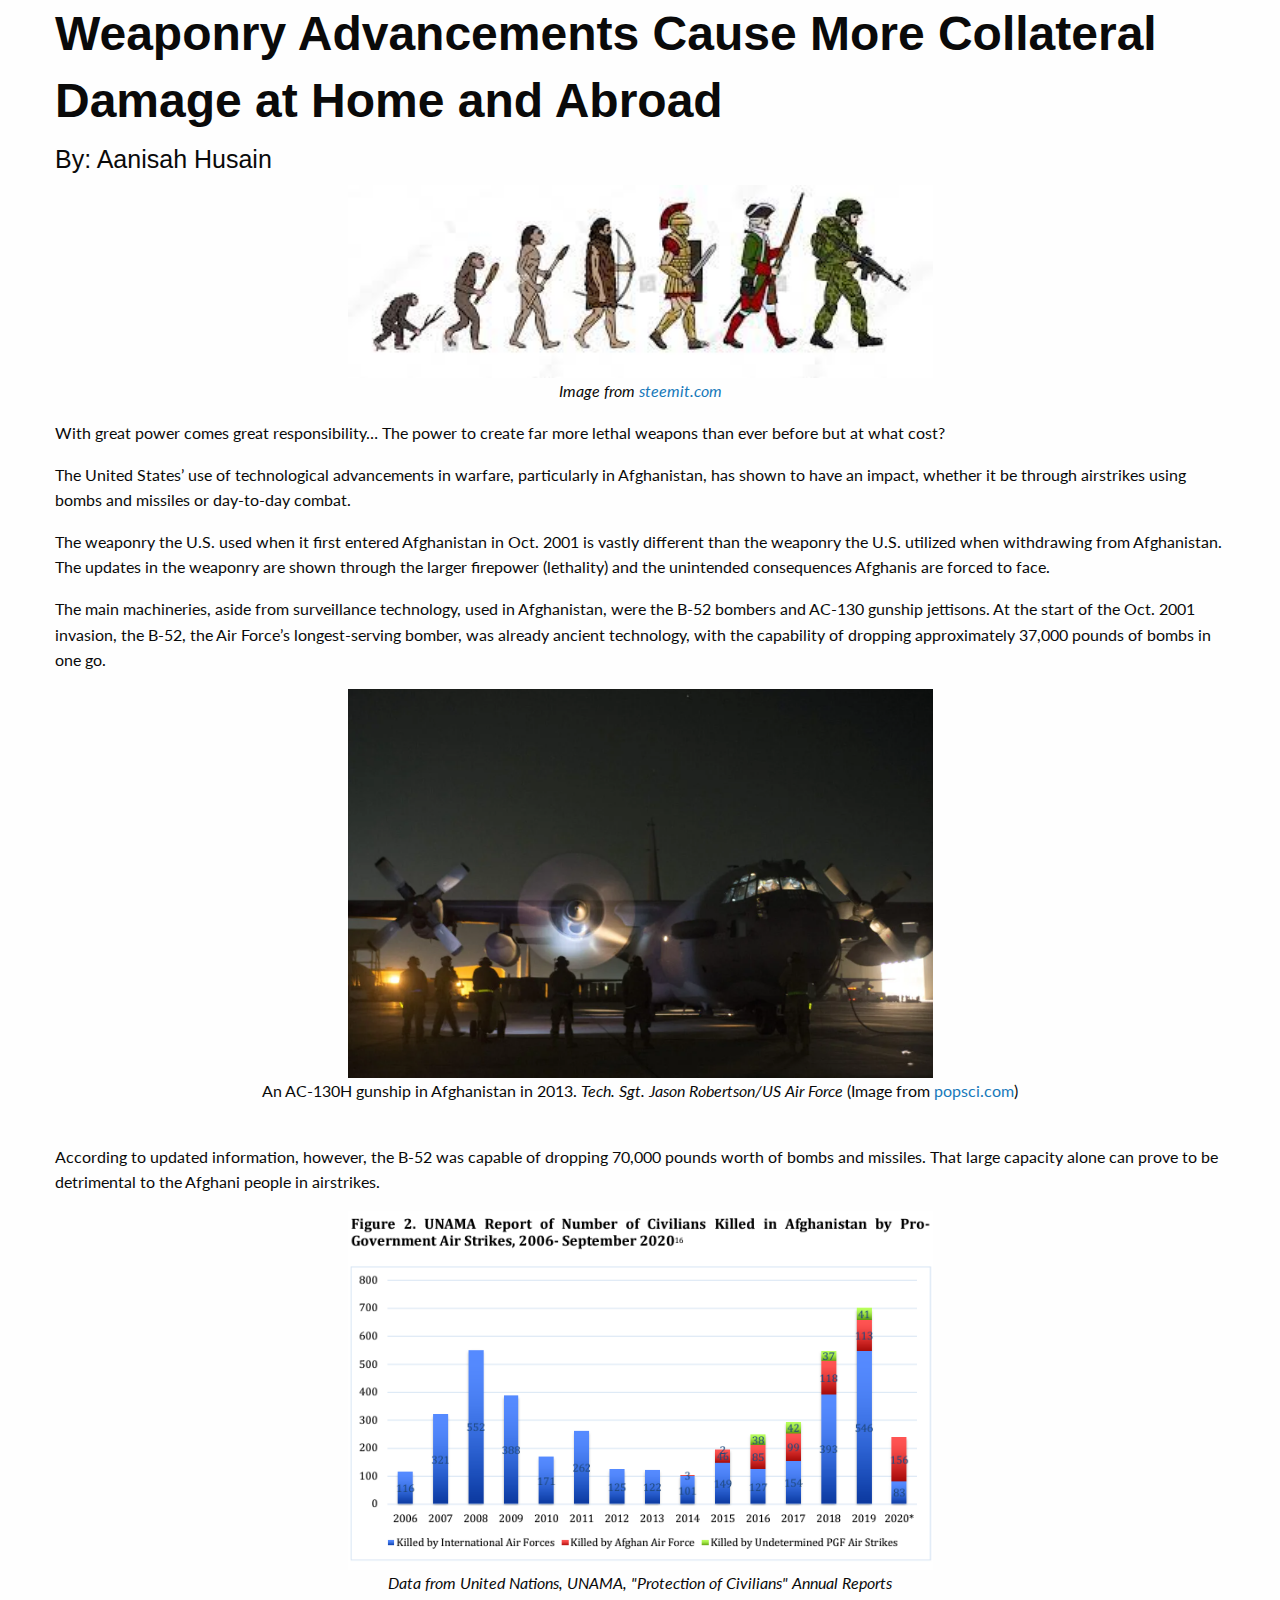
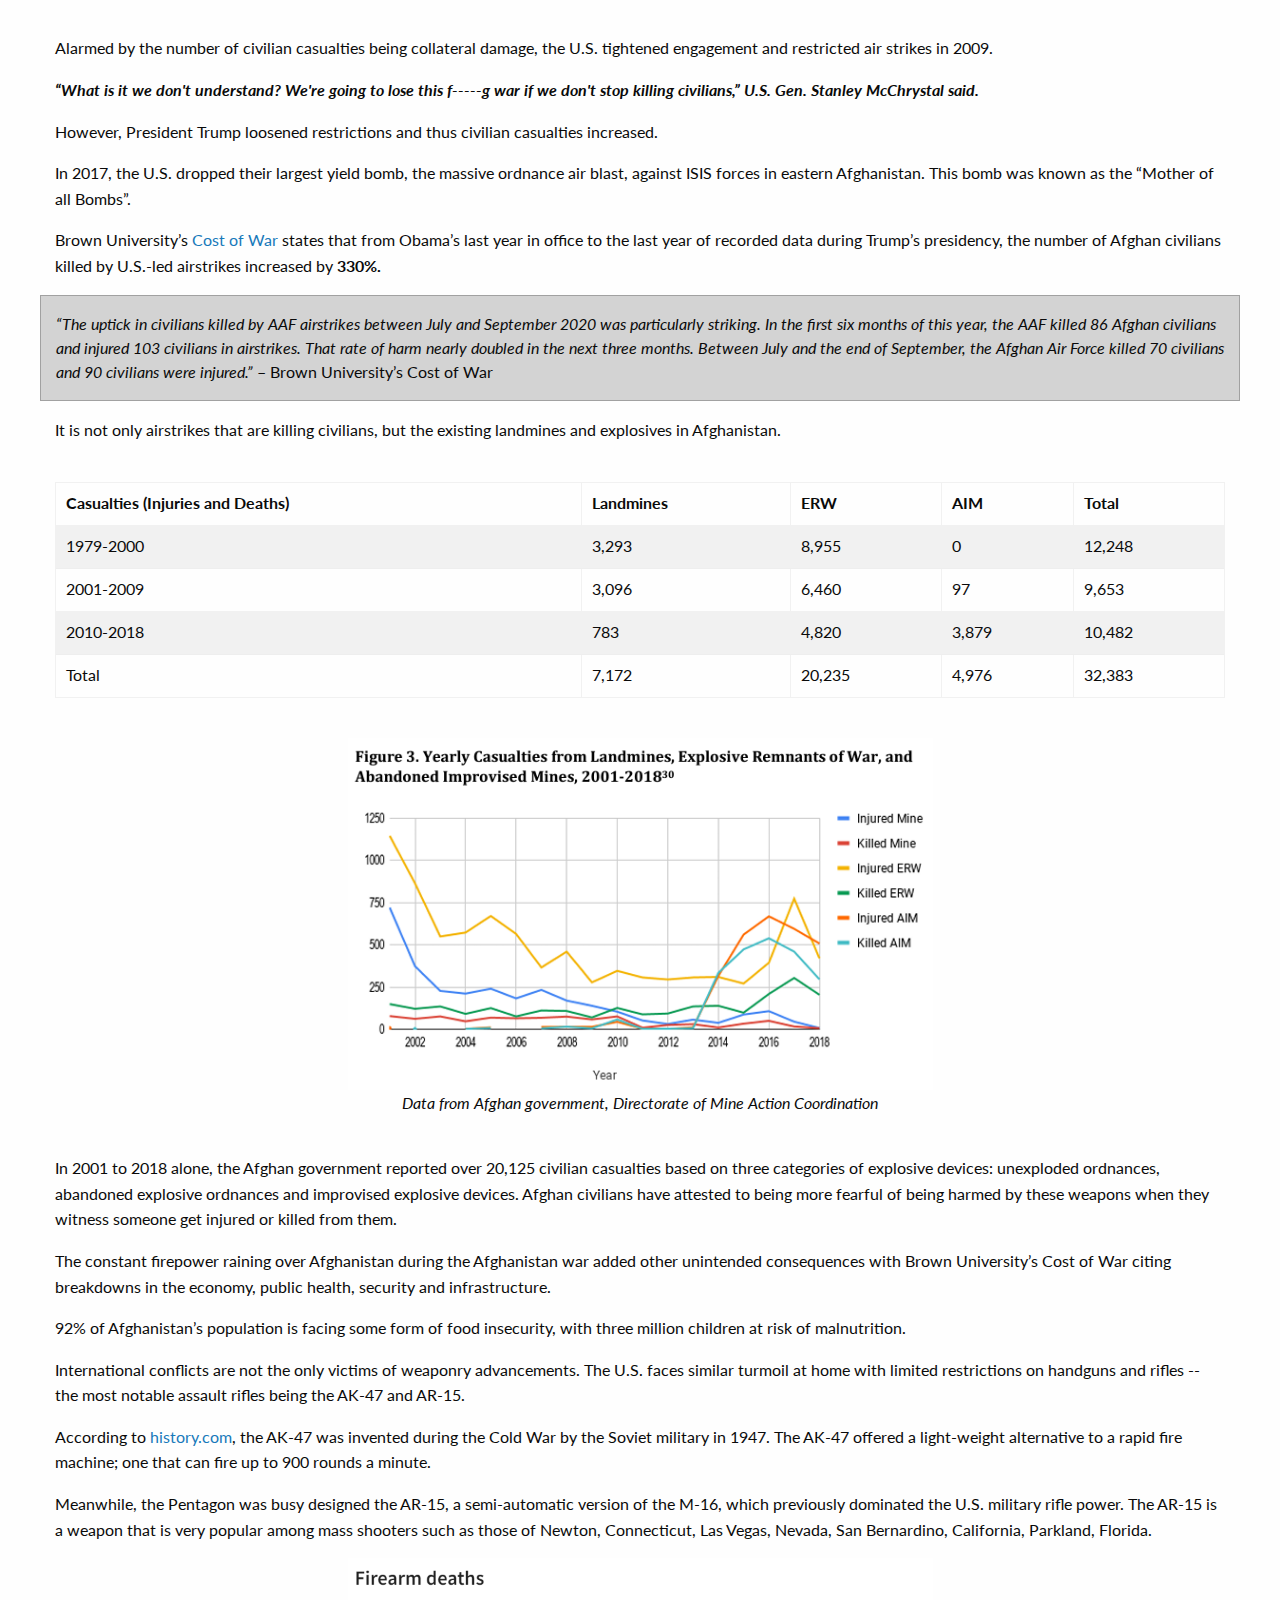
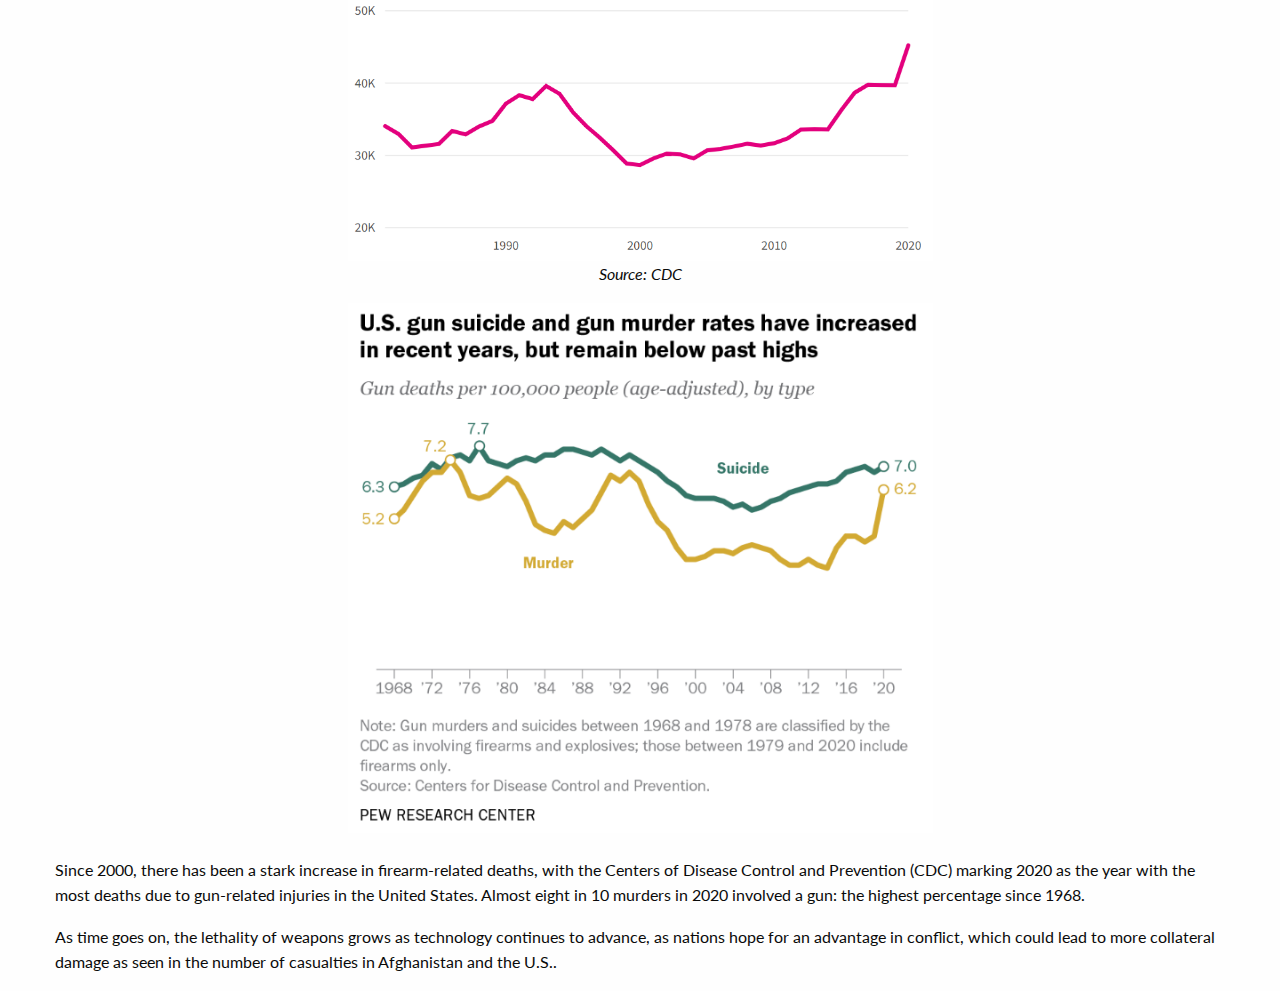
==== JOUR352_Final/index.html @ 3b139678 "Add files via upload" ====
<!doctype html>
<html class="no-js" lang="en" dir="ltr">
  <head>
    <meta charset="utf-8">
    <meta http-equiv="x-ua-compatible" content="ie=edge">
    <meta name="viewport" content="width=device-width, initial-scale=1.0">
    <title>Advancement of Weaponry Impact</title>
    <link rel="stylesheet" href="css/foundation.css">
    <link rel="stylesheet" href="css/app.css">

    <!--fonts-->
    <link rel="preconnect" href="https://fonts.googleapis.com">
    <link rel="preconnect" href="https://fonts.gstatic.com" crossorigin>
    <link href="https://fonts.googleapis.com/css2?family=Lato&display=swap" rel="stylesheet">
  </head>
<body>

  <!--This starts the overall grid-->
    <div class="grid-container">

  <!--This starts the single container-->
      <div class="grid-x grid-padding-x">
        <div class="large-12 cell">
          <h1><strong>Weaponry Advancements Cause More Collateral Damage at Home and Abroad</strong></h1>
          <h4>By: Aanisah Husain</h4>
        </div>

  <!--header image box-->
        <div class="large-12 medium-12 small-12 cell">
          <img src="images/weaponry_advancement.jpg" alt="weaponry evolution" title="weaponry evolution" class="center">
          <p align="center"><em>Image from <a href="https://steemit.com/steemiteducation/@olivercuico/a-brief-history-and-evolution-of-human-weaponry" target="_blank">steemit.com</a></em></p>
        </div>
  <!--end header image box-->

        <div class="large-12 medium-12 small-12 cell">
          <p>With great power comes great responsibility… The power to create far more lethal weapons than ever before but at what cost?</p>

          <p>The United States’ use of technological advancements in warfare, particularly in Afghanistan, has shown to have an impact, whether it be through airstrikes using bombs and missiles or day-to-day combat.</p>

          <p>The weaponry the U.S. used when it first entered Afghanistan in Oct. 2001 is vastly different than the weaponry the U.S. utilized when withdrawing from Afghanistan. The updates in the weaponry are shown through the larger firepower (lethality) and the unintended consequences Afghanis are forced to face.</p>

          <p>The main machineries, aside from surveillance technology, used in Afghanistan, were the B-52 bombers and AC-130 gunship jettisons. At the start of the Oct. 2001 invasion, the B-52, the Air Force’s longest-serving bomber, was already ancient technology, with the capability of dropping approximately 37,000 pounds of bombs in one go.</p>

          <img src="images/AC_130.png" title="AC-130H" alt="AC-130H" class="center">
          <p align="center"c>An AC-130H gunship in Afghanistan in 2013. <em>Tech. Sgt. Jason Robertson/US Air Force</em> (Image from <a href="https://www.popsci.com/technology/timeline-us-airborne-tools-of-war-afghanistan/" target="_blank">popsci.com</a>)</p>

          <br>

          <p>According to updated information, however, the B-52 was capable of dropping 70,000 pounds worth of bombs and missiles. That large capacity alone can prove to be detrimental to the Afghani people in airstrikes.</p>

          <img src="images/Air_Strike_Casualties.png" alt="Air Strike Casualties graph" title="Air Strike Casualties graph" class="center">
          <p align="center"><em>Data from United Nations, UNAMA, "Protection of Civilians" Annual Reports</em></p>

          <br>

          <p>Alarmed by the number of civilian casualties being collateral damage, the U.S. tightened engagement and restricted air strikes in 2009.</p>

          <p><strong><em>“What is it we don't understand? We're going to lose this f-----g war if we don't stop killing civilians,” U.S. Gen. Stanley McChrystal said.</em></strong></p>

          <p>However, President Trump loosened restrictions and thus civilian casualties increased.</p>

          <p>In 2017, the U.S. dropped their largest yield bomb, the massive ordnance air blast, against ISIS forces in eastern Afghanistan. This bomb was known as the “Mother of all Bombs”.</p>

          <p>Brown University’s <a href="https://watson.brown.edu/costsofwar/files/cow/imce/papers/2020/Rising Civilian Death Toll in Afghanistan_Costs of War_Dec 7 2020.pdf" target="_blank">Cost of War</a> states that from Obama’s last year in office to the last year of recorded data during Trump’s presidency, the number of Afghan civilians killed by U.S.-led airstrikes increased by <strong>330%.</strong></p>
        </div>

        <div class="large-12 medium-12 small-12 cell callout">
          <em>“The uptick in civilians killed by AAF airstrikes between July and September 2020 was particularly striking. In the first six months of this year, the AAF killed 86 Afghan civilians and injured 103 civilians in airstrikes. That rate of harm nearly doubled in the next three months. Between July and the end of September, the Afghan Air Force killed 70 civilians and 90 civilians were injured.”</em> – Brown University’s Cost of War
        </div>

        <div class="large-12 medium-12 small-12 cell">
          <p>It is not only airstrikes that are killing civilians, but the existing landmines and explosives in Afghanistan.</p>

          <br>

          <table width="100%" border="5" style="border: solid 1px black;">
            <tr>
              <td><strong>Casualties (Injuries and Deaths)</strong></td>
              <td><strong>Landmines</strong></td>
              <td><strong>ERW</strong></td>
              <td><strong>AIM</strong></td>
              <td><strong>Total</strong></td>
            </tr>
            <tr>
              <td>1979-2000</td>
              <td>3,293</td>
              <td>8,955</td>
              <td>0</td>
              <td>12,248</td>
            </tr>
            <tr>
              <td>2001-2009</td>
              <td>3,096</td>
              <td>6,460</td>
              <td>97</td>
              <td>9,653</td>
            </tr>
            <tr>
              <td>2010-2018</td>
              <td>783</td>
              <td>4,820</td>
              <td>3,879</td>
              <td>10,482</td>
            </tr>
            <tr>
              <td>Total</td>
              <td>7,172</td>
              <td>20,235</td>
              <td>4,976</td>
              <td>32,383</td>
            </tr>
          </table>

          <br>

          <img src="images/Mines_Casualties.png" class="center">
          <p align="center"><em>Data from Afghan government, Directorate of Mine Action Coordination</em></p>

          <br>

          <p>In 2001 to 2018 alone, the Afghan government reported over 20,125 civilian casualties based on three categories of explosive devices: unexploded ordnances, abandoned explosive ordnances and improvised explosive devices. Afghan civilians have attested to being more fearful of being harmed by these weapons when they witness someone get injured or killed from them.</p>

          <p>The constant firepower raining over Afghanistan during the Afghanistan war added other unintended consequences with Brown University’s Cost of War citing breakdowns in the economy, public health, security and infrastructure.</p>

          <p>92% of Afghanistan’s population is facing some form of food insecurity, with three million children at risk of malnutrition.</p>

          <p>International conflicts are not the only victims of weaponry advancements. The U.S. faces similar turmoil at home with limited restrictions on handguns and rifles -- the most notable assault rifles being the AK-47 and AR-15.</p>

          <p>According to <a href="https://www.history.com/topics/inventions/firearms" target="_blank">history.com</a>, the AK-47 was invented during the Cold War by the Soviet military in 1947. The AK-47 offered a light-weight alternative to a rapid fire machine; one that can fire up to 900 rounds a minute.</p>

          <p>Meanwhile, the Pentagon was busy designed the AR-15, a semi-automatic version of the M-16, which previously dominated the U.S. military rifle power. The AR-15 is a weapon that is very popular among mass shooters such as those of Newton, Connecticut, Las Vegas, Nevada, San Bernardino, California, Parkland, Florida.</p>

          <img src="images/Firearm_Deaths.png" alt="Firearm Deaths" title="Firearm Deaths" class="center">
          <p align="center"><em>Source: CDC</em></p>

          <img src="images/gun_deaths_100k.png" alt="gun deaths per 100k" title="gun deaths per 100k" class="center">

          <br>
          <p>Since 2000, there has been a stark increase in firearm-related deaths, with the Centers of Disease Control and Prevention (CDC) marking 2020 as the year with the most deaths due to gun-related injuries in the United States. Almost eight in 10 murders in 2020 involved a gun: the highest percentage since 1968.</p>

          <p>As time goes on, the lethality of weapons grows as technology continues to advance, as nations hope for an advantage in conflict, which could lead to more collateral damage as seen in the number of casualties in Afghanistan and the U.S.. </p>
        </div>

      </div>
    </div>


    <script src="js/vendor/jquery.js"></script>
    <script src="js/vendor/what-input.js"></script>
    <script src="js/vendor/foundation.js"></script>
    <script src="js/app.js"></script>
  </body>
</html>
---- JOUR352_Final/css/app.css ----
.center {
    display: block;
    margin-left: auto;
    margin-right: auto;
    width: 50%;
  }

  .callout {
    position: relative;
    margin: 0 0 1rem 0;
    padding: 1rem;
    border: 1px solid rgba(10, 10, 10, 0.25);
    border-radius: 0;
    background-color:#D3D3D3;
    color: #0a0a0a; 
}

body {
    font-family: 'Lato', sans-serif;
}
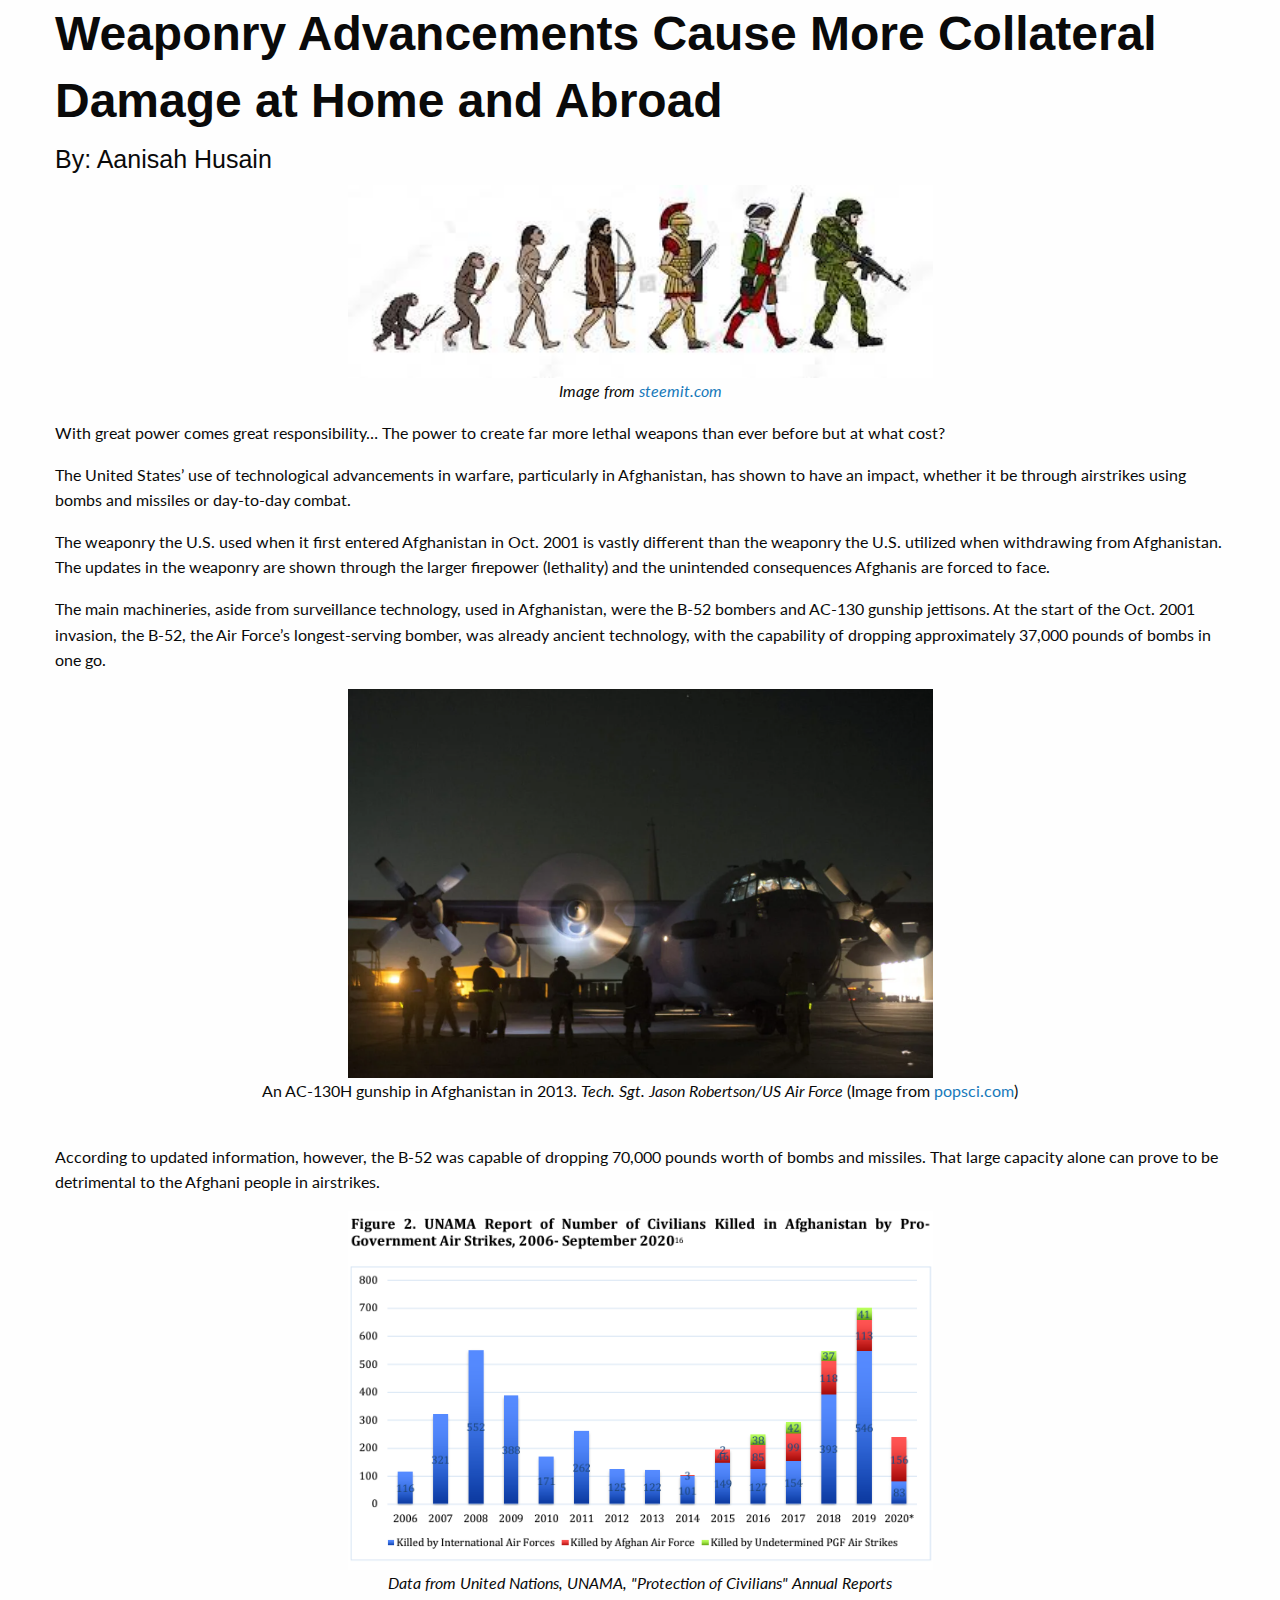
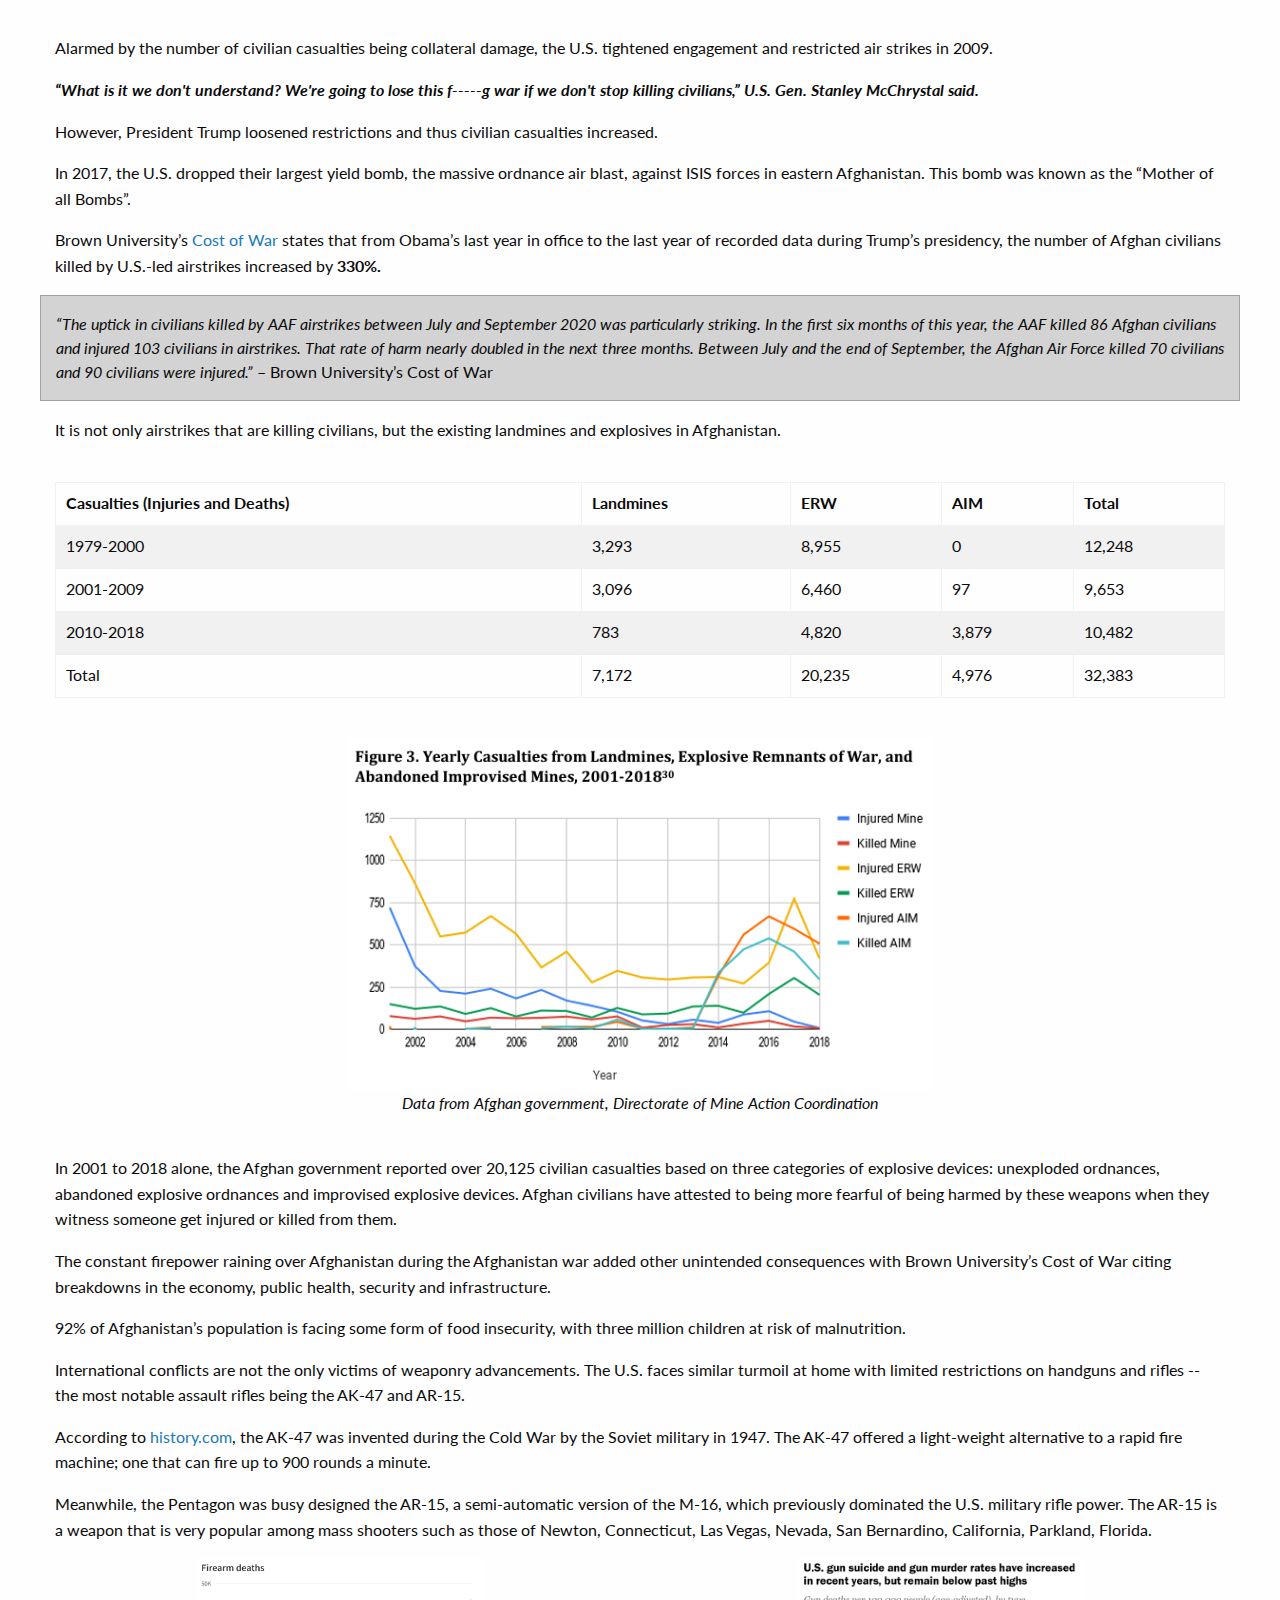
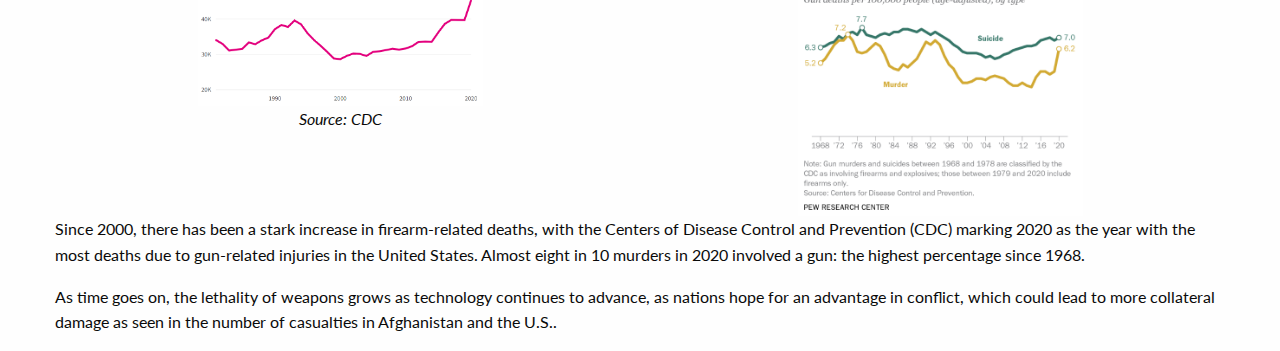
==== commit dc41e47a: "Add files via upload" ====
--- a/JOUR352_Final/index.html
+++ b/JOUR352_Final/index.html
@@ -12,6 +12,28 @@
     <link rel="preconnect" href="https://fonts.googleapis.com">
     <link rel="preconnect" href="https://fonts.gstatic.com" crossorigin>
     <link href="https://fonts.googleapis.com/css2?family=Lato&display=swap" rel="stylesheet">
+
+    
+  <!-- HTML Meta Tags -->
+  <title>Advancement of Weaponry Impact</title>
+  <meta name="description" content="Time has caused weaponry to become more lethal and thus causing more collateral damage.">
+
+  <!-- Facebook Meta Tags -->
+  <meta property="og:url" content="https://aanisahhusain.github.io/JOUR352_Final/">
+  <meta property="og:type" content="website">
+  <meta property="og:title" content="Advancement of Weaponry Impact">
+  <meta property="og:description" content="Time has caused weaponry to become more lethal and thus causing more collateral damage.">
+  <meta property="og:image" content="">
+
+  <!-- Twitter Meta Tags -->
+  <meta name="twitter:card" content="summary_large_image">
+  <meta property="twitter:domain" content="aanisahhusain.github.io">
+  <meta property="twitter:url" content="https://aanisahhusain.github.io/JOUR352_Final/">
+  <meta name="twitter:title" content="Advancement of Weaponry Impact">
+  <meta name="twitter:description" content="Time has caused weaponry to become more lethal and thus causing more collateral damage.">
+  <meta name="twitter:image" content="">
+
+  <!-- Meta Tags Generated via https://www.opengraph.xyz -->
   </head>
 <body>
 
@@ -129,13 +151,18 @@
           <p>According to <a href="https://www.history.com/topics/inventions/firearms" target="_blank">history.com</a>, the AK-47 was invented during the Cold War by the Soviet military in 1947. The AK-47 offered a light-weight alternative to a rapid fire machine; one that can fire up to 900 rounds a minute.</p>
 
           <p>Meanwhile, the Pentagon was busy designed the AR-15, a semi-automatic version of the M-16, which previously dominated the U.S. military rifle power. The AR-15 is a weapon that is very popular among mass shooters such as those of Newton, Connecticut, Las Vegas, Nevada, San Bernardino, California, Parkland, Florida.</p>
+        </div>
 
+        <div class="large-6 medium-6 small-12 cell">
           <img src="images/Firearm_Deaths.png" alt="Firearm Deaths" title="Firearm Deaths" class="center">
           <p align="center"><em>Source: CDC</em></p>
+        </div>
 
+        <div class="large-6 medium-6 small-12 cell">
           <img src="images/gun_deaths_100k.png" alt="gun deaths per 100k" title="gun deaths per 100k" class="center">
+        </div>
 
-          <br>
+        <div class="large-12 medium-12 small-12 cell">
           <p>Since 2000, there has been a stark increase in firearm-related deaths, with the Centers of Disease Control and Prevention (CDC) marking 2020 as the year with the most deaths due to gun-related injuries in the United States. Almost eight in 10 murders in 2020 involved a gun: the highest percentage since 1968.</p>
 
           <p>As time goes on, the lethality of weapons grows as technology continues to advance, as nations hope for an advantage in conflict, which could lead to more collateral damage as seen in the number of casualties in Afghanistan and the U.S.. </p>
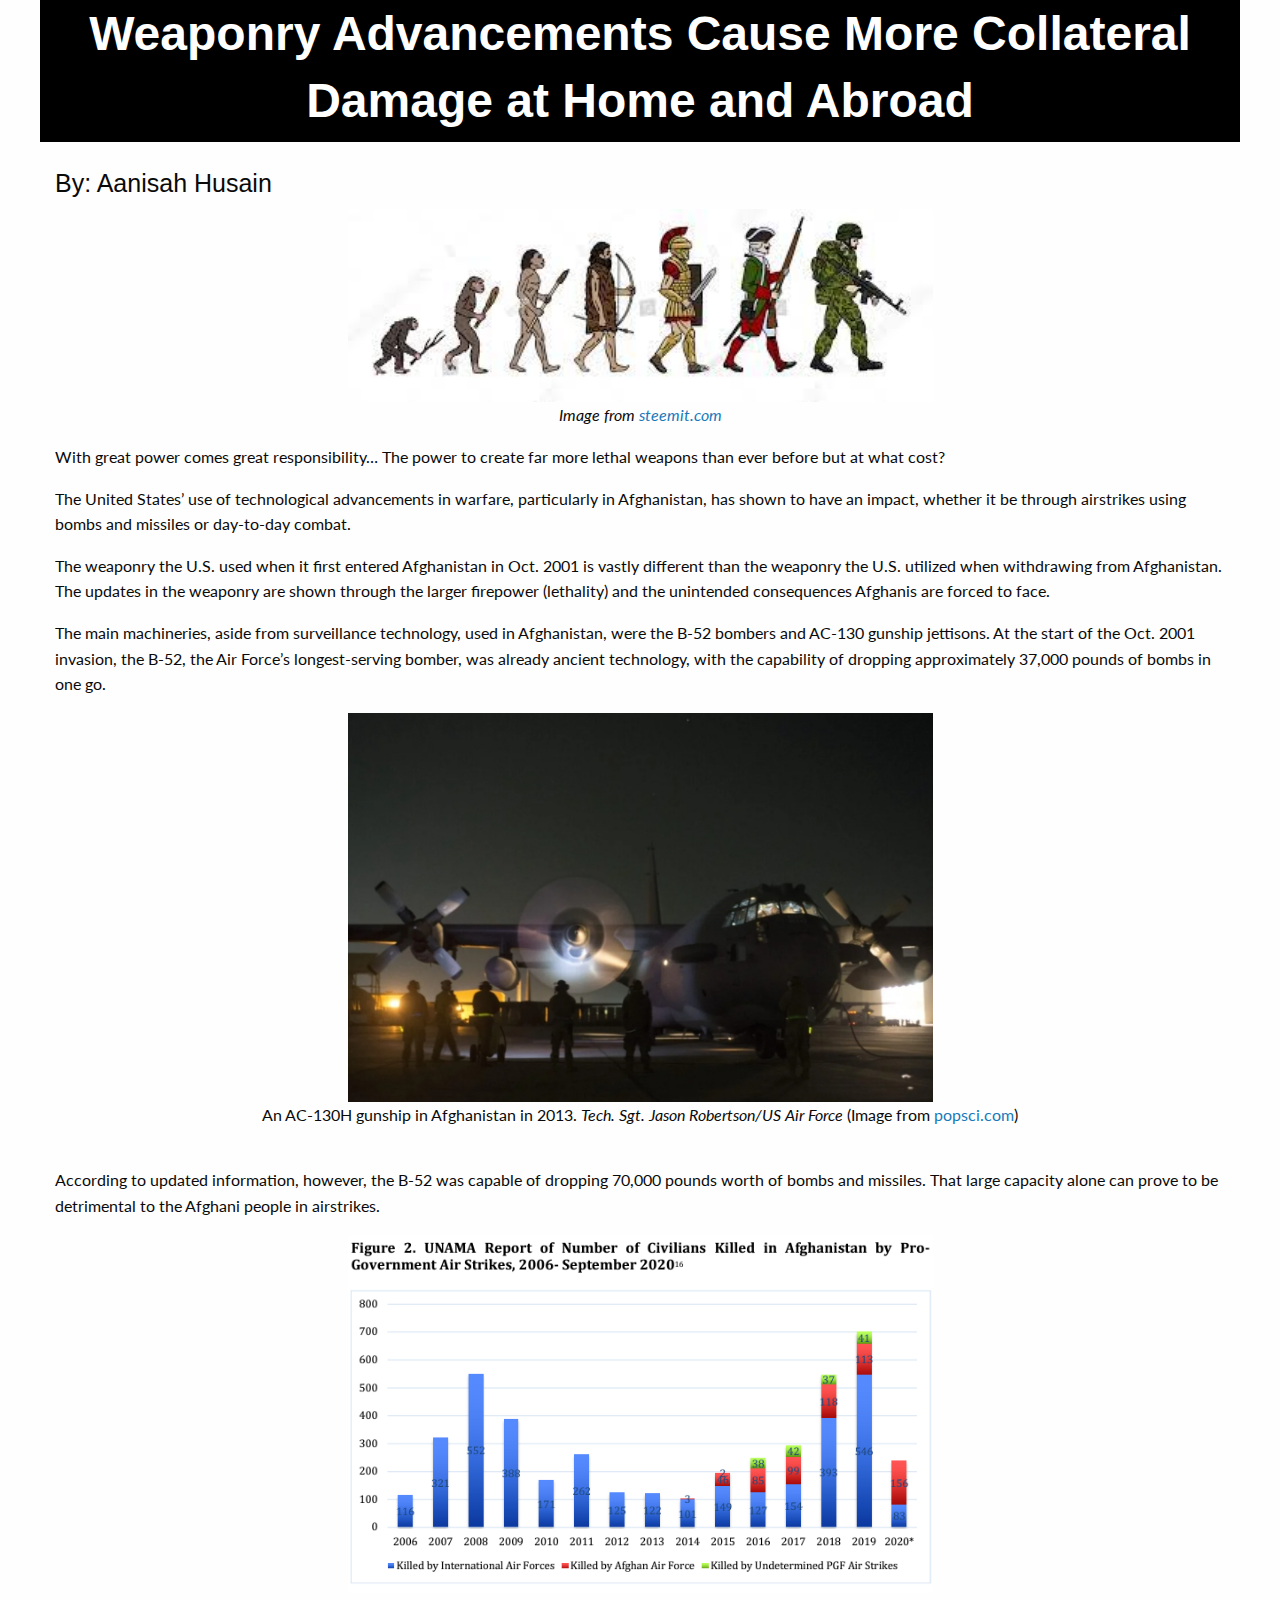
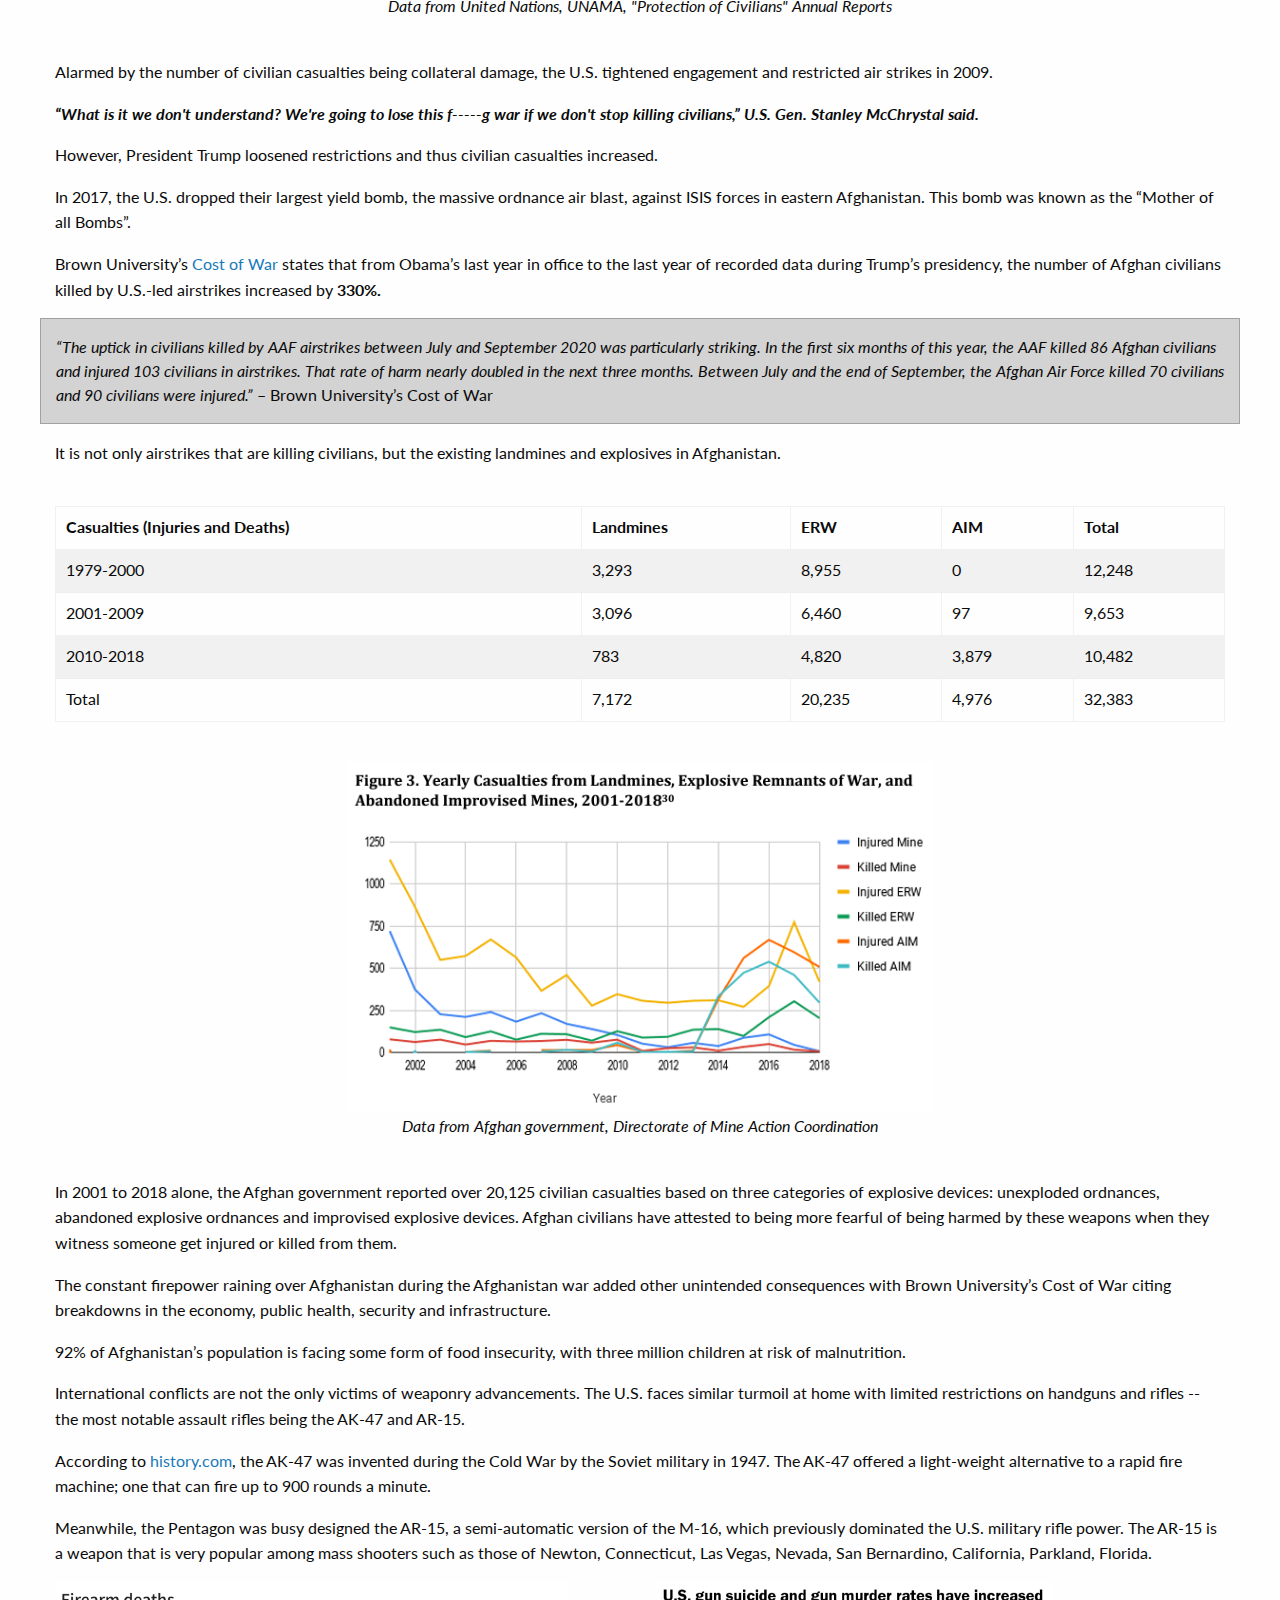
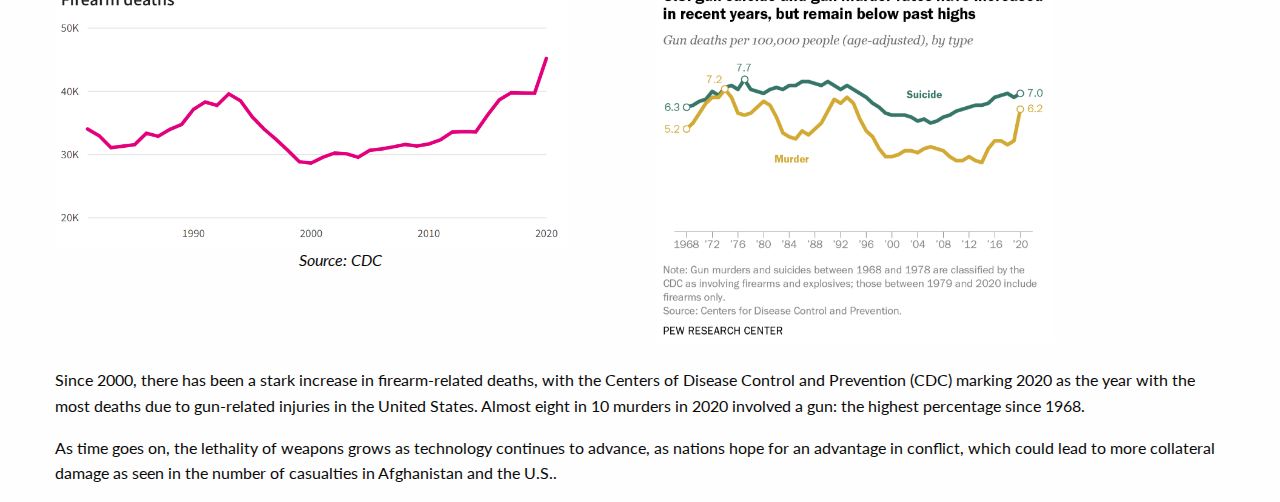
==== commit 14db32fb: "Add files via upload" ====
--- a/JOUR352_Final/index.html
+++ b/JOUR352_Final/index.html
@@ -42,8 +42,12 @@
 
   <!--This starts the single container-->
       <div class="grid-x grid-padding-x">
-        <div class="large-12 cell">
+        <div class="large-12 cell grid-container fluid" style="background-color:black; color:white;" align="center">
           <h1><strong>Weaponry Advancements Cause More Collateral Damage at Home and Abroad</strong></h1>
+        </div>
+
+        <div class="larg-12 medium-12 small-12 cell">
+          <br>
           <h4>By: Aanisah Husain</h4>
         </div>
 
@@ -63,7 +67,7 @@
 
           <p>The main machineries, aside from surveillance technology, used in Afghanistan, were the B-52 bombers and AC-130 gunship jettisons. At the start of the Oct. 2001 invasion, the B-52, the Air Force’s longest-serving bomber, was already ancient technology, with the capability of dropping approximately 37,000 pounds of bombs in one go.</p>
 
-          <img src="images/AC_130.png" title="AC-130H" alt="AC-130H" class="center">
+          <img src="images/AC_130_resize.jpg" title="AC-130H" alt="AC-130H" class="center">
           <p align="center"c>An AC-130H gunship in Afghanistan in 2013. <em>Tech. Sgt. Jason Robertson/US Air Force</em> (Image from <a href="https://www.popsci.com/technology/timeline-us-airborne-tools-of-war-afghanistan/" target="_blank">popsci.com</a>)</p>
 
           <br>
@@ -154,15 +158,16 @@
         </div>
 
         <div class="large-6 medium-6 small-12 cell">
-          <img src="images/Firearm_Deaths.png" alt="Firearm Deaths" title="Firearm Deaths" class="center">
+          <img src="images/Firearm_Deaths.png" alt="Firearm Deaths" title="Firearm Deaths" class="center;" width="90%;">
           <p align="center"><em>Source: CDC</em></p>
         </div>
 
         <div class="large-6 medium-6 small-12 cell">
-          <img src="images/gun_deaths_100k.png" alt="gun deaths per 100k" title="gun deaths per 100k" class="center">
+          <img src="images/gun_deaths_100k.png" alt="gun deaths per 100k" title="gun deaths per 100k" class="center;" width="70%;">
         </div>
 
         <div class="large-12 medium-12 small-12 cell">
+          <br>
           <p>Since 2000, there has been a stark increase in firearm-related deaths, with the Centers of Disease Control and Prevention (CDC) marking 2020 as the year with the most deaths due to gun-related injuries in the United States. Almost eight in 10 murders in 2020 involved a gun: the highest percentage since 1968.</p>
 
           <p>As time goes on, the lethality of weapons grows as technology continues to advance, as nations hope for an advantage in conflict, which could lead to more collateral damage as seen in the number of casualties in Afghanistan and the U.S.. </p>
